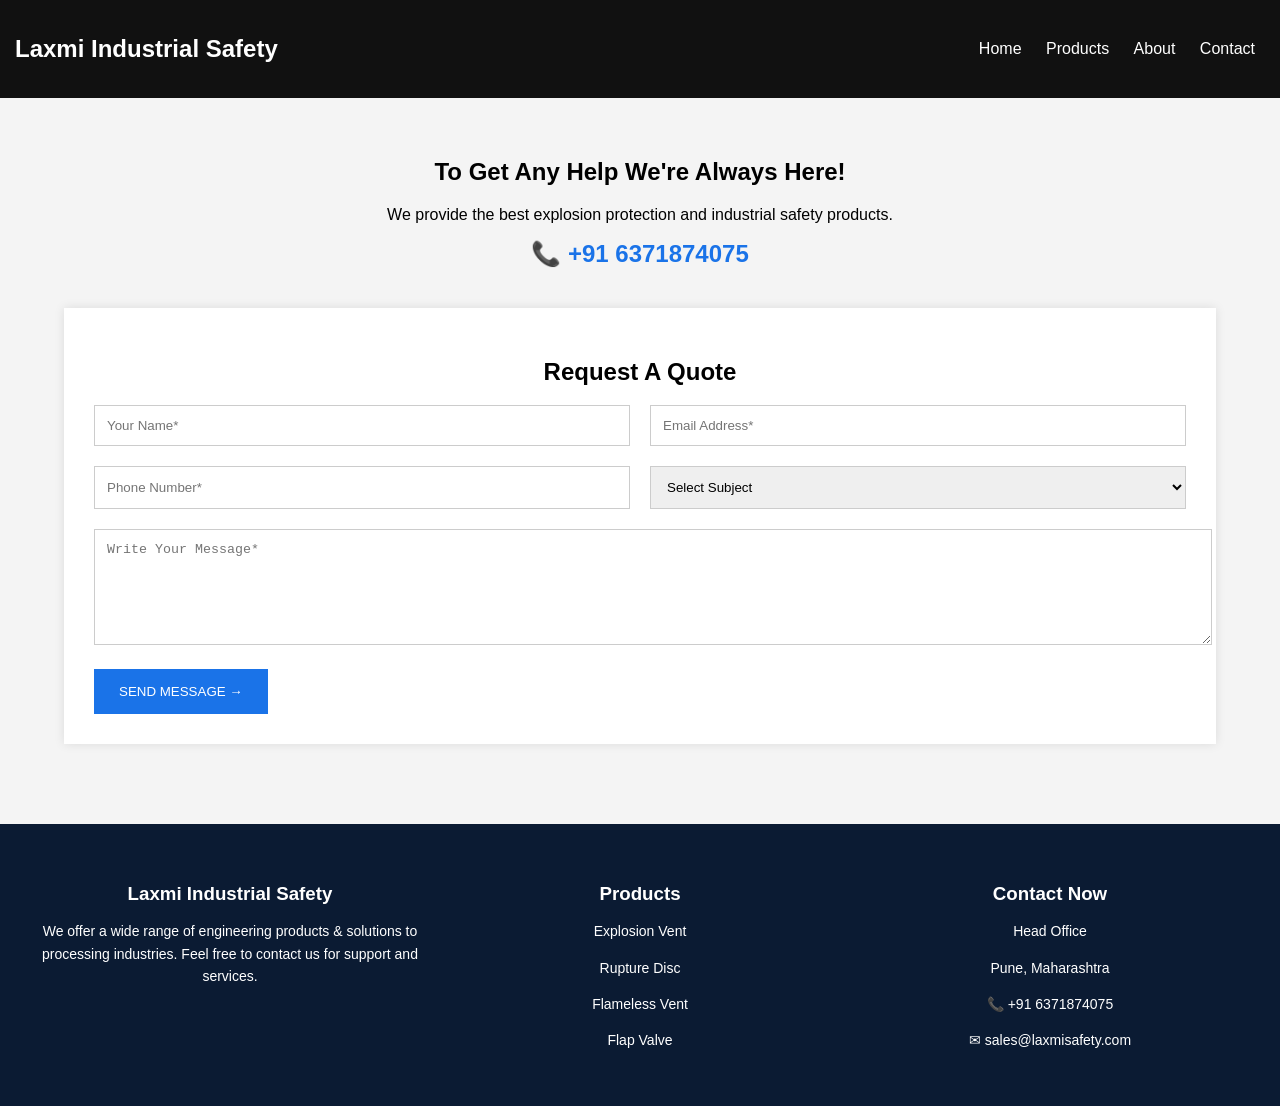
==== contact.html @ 52832fe4 "DB update" ====
<!DOCTYPE html>
<html>
<head>
<title>Contact Us - Industrial Safety Solutions</title>
<link rel="stylesheet" href="css/style.css">

<style>
body{
font-family: Arial, sans-serif;
margin:0;
background:#f4f4f4;
}

header{
background:#111;
color:white;
padding:15px;
display:flex;
justify-content:space-between;
align-items:center;
}

header a{
color:white;
margin:0 10px;
text-decoration:none;
}

.container{
width:90%;
margin:auto;
padding:40px 0;
}

.contact-top{
text-align:center;
margin-bottom:40px;
}

.phone{
font-size:24px;
color:#1a73e8;
font-weight:bold;
}

.form-box{
background:white;
padding:30px;
box-shadow:0 0 10px rgba(0,0,0,0.1);
}

.form-row{
display:flex;
gap:20px;
margin-bottom:20px;
}

.form-row input,
.form-row select{
flex:1;
padding:12px;
border:1px solid #ccc;
}

textarea{
width:100%;
padding:12px;
border:1px solid #ccc;
margin-bottom:20px;
}

button{
background:#1a73e8;
color:white;
border:none;
padding:15px 25px;
cursor:pointer;
}

footer{
background:#0b1b33;
color:white;
padding:40px;
margin-top:40px;
}

.footer-grid{
display:grid;
grid-template-columns:1fr 1fr 1fr;
gap:30px;
}

footer h3{
margin-bottom:15px;
}

footer p{
font-size:14px;
line-height:1.6;
}
</style>

</head>

<body>

<header>
<h2>Laxmi Industrial Safety</h2>
<nav>
<a href="index.html">Home</a>
<a href="products.html">Products</a>
<a href="about.html">About</a>
<a href="contact.html">Contact</a>
</nav>
</header>

<div class="container">

<div class="contact-top">
<h2>To Get Any Help We're Always Here!</h2>
<p>We provide the best explosion protection and industrial safety products.</p>

<div class="phone">
📞 +91 6371874075
</div>

</div>

<div class="form-box">

<h2 style="text-align:center;">Request A Quote</h2>

<form id="contactForm">

<div class="form-row">
<input type="text" id="name" placeholder="Your Name*" required>
<input type="email" id="email" placeholder="Email Address*" required>
</div>

<div class="form-row">
<input type="text" id="phone" placeholder="Phone Number*" required>

<select id="subject">
<option>Select Subject</option>
<option>Explosion Vent</option>
<option>Rupture Disc</option>
<option>Flameless Vent</option>
<option>Flap Valve</option>
</select>
</div>

<textarea id="message" rows="6" placeholder="Write Your Message*" required></textarea>

<button type="submit">SEND MESSAGE →</button>

</form>

</div>

</div>

<footer>

<div class="footer-grid">

<div>
<h3>Laxmi Industrial Safety</h3>
<p>
We offer a wide range of engineering products & solutions to processing industries.
Feel free to contact us for support and services.
</p>
</div>

<div>
<h3>Products</h3>
<p>Explosion Vent</p>
<p>Rupture Disc</p>
<p>Flameless Vent</p>
<p>Flap Valve</p>
</div>

<div>
<h3>Contact Now</h3>
<p>Head Office</p>
<p>Pune, Maharashtra</p>
<p>📞 +91 6371874075</p>
<p>✉ sales@laxmisafety.com</p>
</div>

</div>

</footer>

<script>

document.getElementById("contactForm").addEventListener("submit", function(e){

e.preventDefault();

fetch("http://13.221.180.241:5000/contact", {

method: "POST",

headers: {
"Content-Type": "application/json"
},

body: JSON.stringify({

name: document.getElementById("name").value,
email: document.getElementById("email").value,
phone: document.getElementById("phone").value,
subject: document.getElementById("subject").value,
message: document.getElementById("message").value

})

})

.then(res => res.json())
.then(data => {
alert("Message sent successfully!");
})

.catch(err => {
alert("Error sending message");
});

});

</script>

</body>
</html>
---- css/style.css ----
body {
    font-family: Arial;
    margin: 0;
}

header {
    background: #1f3c88;
    color: white;
    padding: 15px;
}

nav a {
    color: white;
    margin: 10px;
    text-decoration: none;
}

.hero {
    background: #f4f4f4;
    padding: 40px;
    text-align: center;
}

.products {
    padding: 20px;
    text-align: center;
}

.card {
    border: 1px solid #ccc;
    padding: 15px;
    margin: 10px;
    display: inline-block;
    width: 200px;
}

footer {
    background: #1f3c88;
    color: white;
    text-align: center;
    padding: 10px;
}
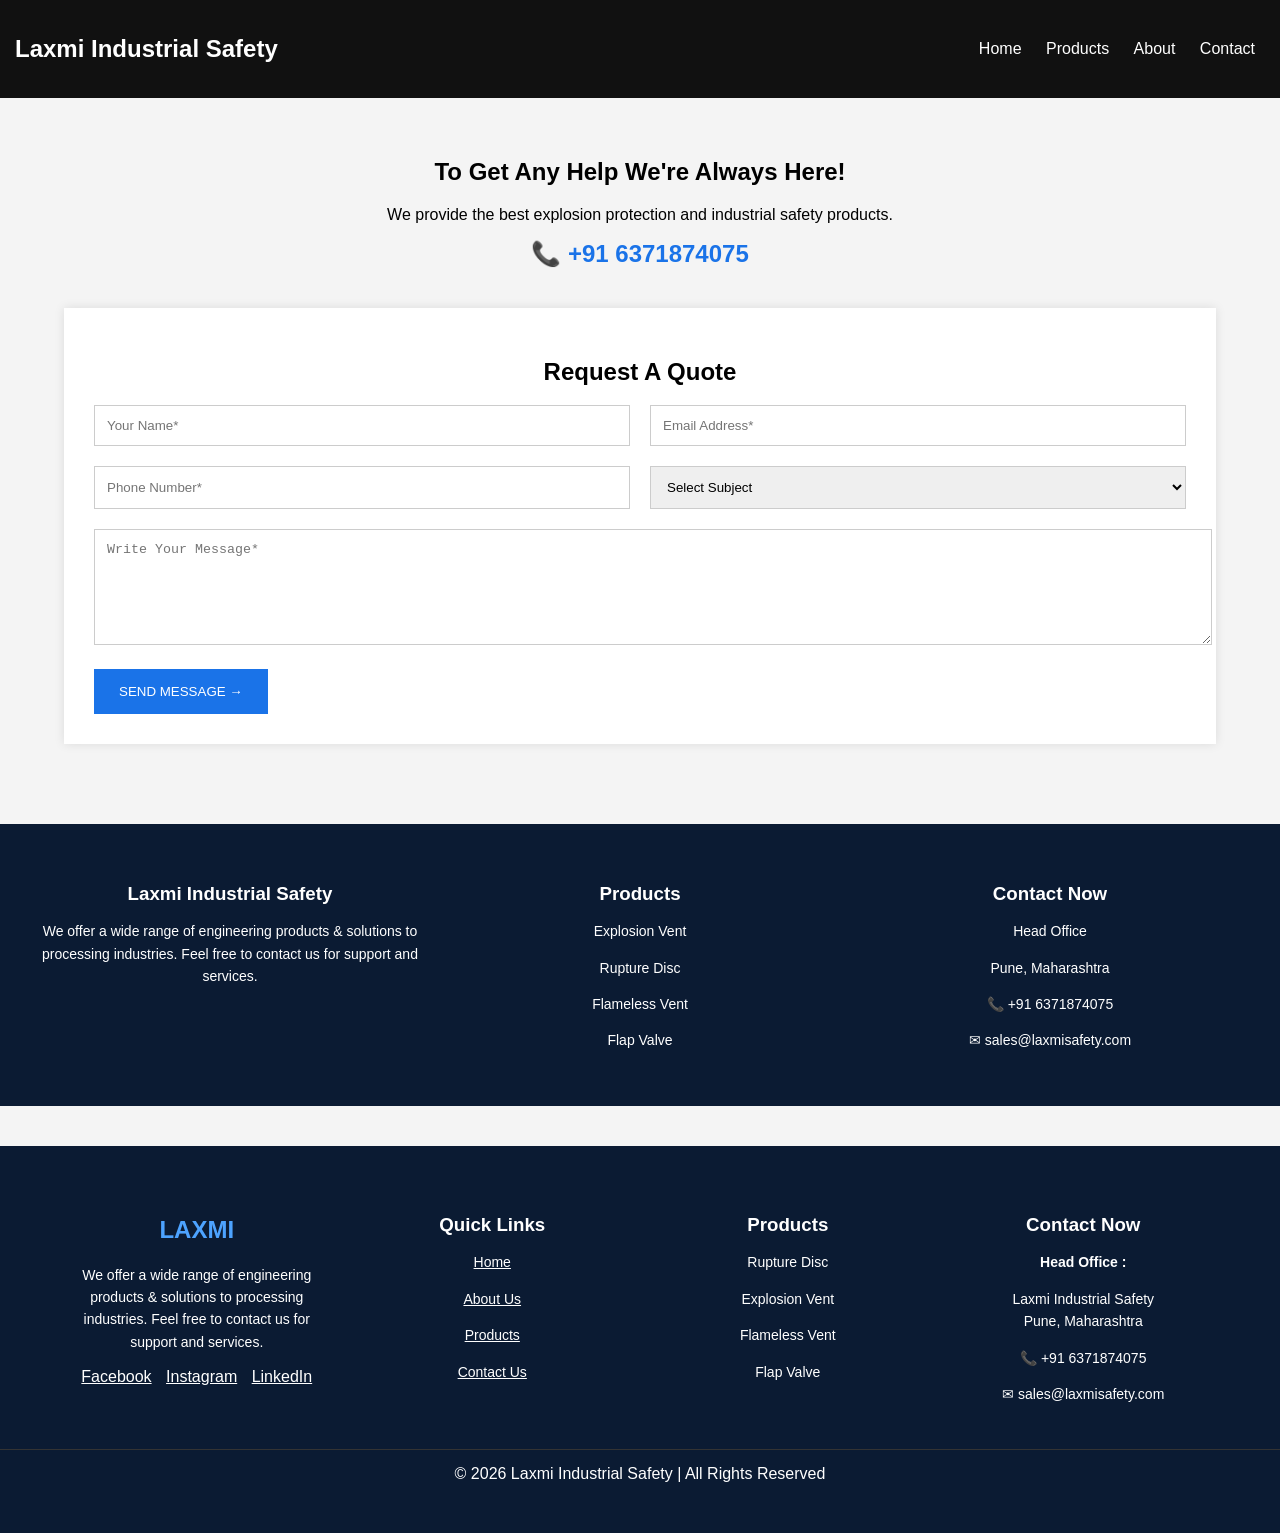
==== commit a36fe5d7: "DB" ====
--- a/contact.html
+++ b/contact.html
@@ -230,5 +230,15 @@
 
 </script>
 
+<div id="footer"></div>
+
+<script>
+fetch("footer.html")
+.then(response => response.text())
+.then(data => {
+document.getElementById("footer").innerHTML = data;
+});
+</script>
+
 </body>
 </html>
